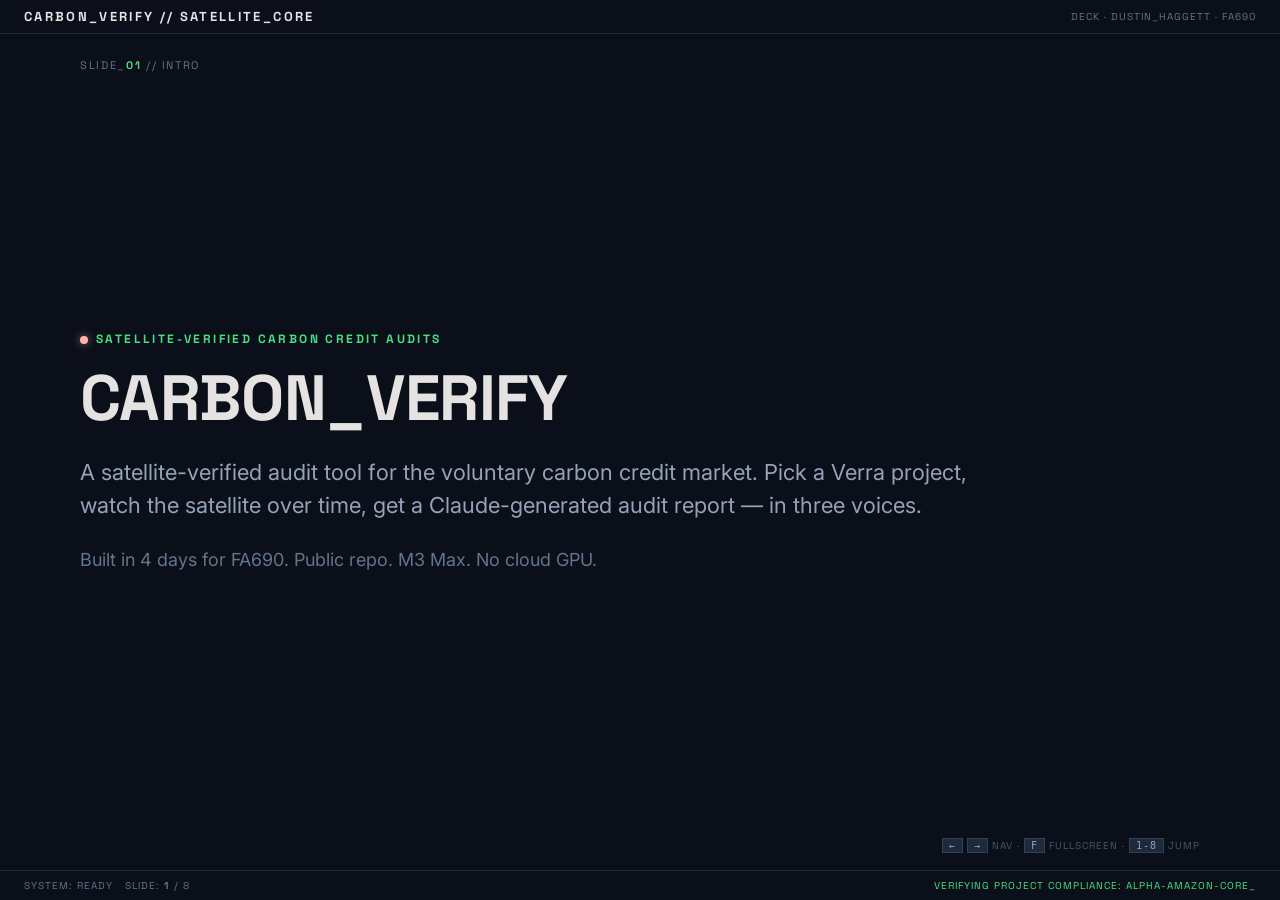
==== docs/deck/index.html @ 1b94d6b2 "Add pitch deck + 90-second demo script - docs/deck/index.html: single-file 8-slide HTML deck with fo" ====
<!DOCTYPE html>
<html lang="en">
<head>
<meta charset="utf-8">
<meta name="viewport" content="width=device-width, initial-scale=1">
<title>CARBON_VERIFY // SATELLITE_CORE — pitch deck</title>
<link rel="preconnect" href="https://fonts.googleapis.com">
<link rel="preconnect" href="https://fonts.gstatic.com" crossorigin>
<link href="https://fonts.googleapis.com/css2?family=Inter:wght@400;600;700&family=Space+Grotesk:wght@500;700;900&display=swap" rel="stylesheet">
<style>
:root{
  --bg:#0B0F19; --surface-low:#0e1320; --surface:#161B22; --surface-high:#1e293b;
  --text:#e5e2e2; --text-dim:#94a3b8; --text-faint:#64748b; --text-mute:#475569;
  --border:#334155; --border-dim:#1e293b;
  --accent:#10b981; --accent-bright:#4ade80; --accent-glow:rgba(74,222,128,0.35);
  --secondary:#4de082; --tertiary:#ffb783; --error:#ffb4ab;
  --error-bg:rgba(255,180,171,0.10);
  --font-body:'Inter',system-ui,sans-serif;
  --font-mono:'Space Grotesk','JetBrains Mono',ui-monospace,monospace;
}
*{box-sizing:border-box;margin:0;padding:0}
html,body{background:var(--bg);color:var(--text);font-family:var(--font-body);
  height:100vh;overflow:hidden;-webkit-font-smoothing:antialiased}
body{display:flex;flex-direction:column}

/* === Top bar (replicates the app shell) ================================== */
.shell-top{display:flex;justify-content:space-between;align-items:center;
  padding:8px 24px;border-bottom:1px solid var(--border-dim);background:var(--bg);
  font-family:var(--font-mono);flex-shrink:0}
.shell-top .brand{font-weight:900;letter-spacing:0.18em;font-size:13px}
.shell-top .meta{font-size:10px;color:var(--text-faint);letter-spacing:0.1em}

/* === Slide stage ========================================================= */
.stage{flex:1;display:flex;align-items:center;justify-content:center;position:relative;overflow:hidden}
.slide{position:absolute;inset:0;display:flex;flex-direction:column;
  padding:48px 80px;opacity:0;pointer-events:none;
  transition:opacity 280ms ease;justify-content:center}
.slide.active{opacity:1;pointer-events:auto}

/* slide-number breadcrumb */
.crumb{position:absolute;top:24px;left:80px;font-family:var(--font-mono);
  font-size:11px;letter-spacing:0.15em;color:var(--text-faint);text-transform:uppercase}
.crumb b{color:var(--accent-bright)}

/* === Typography =========================================================== */
.eyebrow{font-family:var(--font-mono);font-size:12px;font-weight:700;
  letter-spacing:0.2em;text-transform:uppercase;color:var(--accent-bright);
  margin-bottom:18px}
h1.hero{font-family:var(--font-mono);font-weight:900;font-size:64px;letter-spacing:-0.01em;line-height:1.05;text-transform:uppercase;color:var(--text)}
h1.title{font-family:var(--font-body);font-weight:700;font-size:56px;letter-spacing:-0.02em;line-height:1.05}
h2{font-family:var(--font-body);font-weight:700;font-size:38px;letter-spacing:-0.015em;line-height:1.1;margin-bottom:18px}
.lede{font-family:var(--font-body);font-size:22px;color:var(--text-dim);max-width:920px;line-height:1.5;font-weight:400}
.kicker{font-family:var(--font-body);font-size:18px;color:var(--text-faint);max-width:820px;line-height:1.5;margin-top:24px}
.label-caps{font-family:var(--font-mono);font-size:11px;font-weight:700;letter-spacing:0.12em;text-transform:uppercase;color:var(--text-faint)}

/* === Pills (re-uses app component vocabulary) ============================= */
.pill{display:inline-flex;align-items:center;padding:4px 10px;
  font-family:var(--font-mono);font-size:12px;font-weight:700;letter-spacing:0.08em;
  text-transform:uppercase;border:1px solid;background:transparent}
.pill-critical{color:var(--error);border-color:var(--error);background:var(--error-bg)}
.pill-moderate{color:var(--tertiary);border-color:var(--tertiary);background:rgba(255,183,131,0.10)}
.pill-low{color:var(--accent-bright);border-color:var(--accent-bright);background:rgba(74,222,128,0.10)}

/* === Stat grid (slide 2) ================================================== */
.stat-grid{display:grid;grid-template-columns:repeat(4,1fr);gap:0;margin-top:36px;
  border-top:1px solid var(--border-dim);border-bottom:1px solid var(--border-dim)}
.stat-cell{padding:24px 24px;border-right:1px solid var(--border-dim)}
.stat-cell:last-child{border-right:none}
.stat-cell .v{font-family:var(--font-mono);font-size:48px;font-weight:500;letter-spacing:0.02em;color:var(--text);line-height:1}
.stat-cell .v.error{color:var(--error)}
.stat-cell .v.secondary{color:var(--secondary)}
.stat-cell .l{font-family:var(--font-mono);font-size:11px;font-weight:700;letter-spacing:0.12em;
  text-transform:uppercase;color:var(--text-faint);margin-top:10px}

/* === Pipeline diagram ===================================================== */
.pipeline{display:grid;grid-template-columns:repeat(4,1fr);gap:16px;margin-top:48px}
.pipe-step{background:var(--surface);border:1px solid var(--border);padding:20px;position:relative}
.pipe-step .num{position:absolute;top:-1px;left:-1px;background:var(--accent);color:#003919;
  font-family:var(--font-mono);font-size:11px;font-weight:900;letter-spacing:0.1em;padding:3px 8px}
.pipe-step h3{font-family:var(--font-mono);font-size:14px;font-weight:700;letter-spacing:0.08em;
  text-transform:uppercase;color:var(--text);margin:18px 0 8px}
.pipe-step p{font-family:var(--font-body);font-size:13px;line-height:1.45;color:var(--text-dim)}
.pipe-step ul{margin-top:10px;padding:0;list-style:none}
.pipe-step ul li{font-family:var(--font-mono);font-size:11px;color:var(--text-faint);
  padding:3px 0;letter-spacing:0.04em}
.pipe-step ul li:before{content:"→ ";color:var(--accent-bright)}

/* === KPI strip preview (slide 4) ========================================== */
.kpi-preview{display:grid;grid-template-columns:repeat(4,1fr);margin-top:36px;
  border-top:1px solid var(--border-dim);border-bottom:1px solid var(--border-dim);
  background:rgba(11,15,25,0.6)}
.kpi-preview .cell{padding:20px;border-right:1px solid var(--border-dim)}
.kpi-preview .cell:last-child{border-right:none}
.kpi-preview .l{font-family:var(--font-mono);font-size:11px;letter-spacing:0.12em;
  text-transform:uppercase;color:var(--text-faint);margin-bottom:8px}
.kpi-preview .v{font-family:var(--font-mono);font-size:36px;font-weight:500;color:var(--text);line-height:1.1}
.kpi-preview .v.error{color:var(--error)}
.kpi-preview .v.secondary{color:var(--secondary)}
.kpi-preview .v .unit{font-size:13px;color:var(--text-faint);margin-left:6px;font-weight:400}

/* === Three-voice cards =================================================== */
.voice-grid{display:grid;grid-template-columns:repeat(3,1fr);gap:16px;margin-top:36px}
.voice-card{background:var(--surface);border:1px solid var(--border);padding:22px;min-height:280px;display:flex;flex-direction:column}
.voice-card .who{font-family:var(--font-mono);font-size:11px;letter-spacing:0.15em;color:var(--accent-bright);text-transform:uppercase;margin-bottom:8px}
.voice-card h4{font-family:var(--font-body);font-size:18px;font-weight:700;color:var(--text);margin-bottom:14px;line-height:1.2}
.voice-card .quote{font-family:var(--font-body);font-size:13px;color:var(--text-dim);line-height:1.55;flex:1;font-style:italic;border-left:2px solid var(--border);padding-left:12px}
.voice-card .footer{font-family:var(--font-mono);font-size:10px;color:var(--text-mute);letter-spacing:0.1em;margin-top:14px;text-transform:uppercase}

/* === Two case study layout ================================================ */
.case-row{display:grid;grid-template-columns:1fr 1fr;gap:24px;margin-top:32px}
.case{background:var(--surface);border:1px solid var(--border);padding:24px}
.case .head{display:flex;justify-content:space-between;align-items:center;margin-bottom:14px}
.case .head .id{font-family:var(--font-mono);font-size:11px;letter-spacing:0.15em;color:var(--text-faint);text-transform:uppercase}
.case h3{font-family:var(--font-body);font-size:24px;font-weight:700;line-height:1.15;margin-bottom:14px}
.case .stats{display:grid;grid-template-columns:repeat(2,1fr);gap:14px;margin:18px 0}
.case .stat{padding:10px 0;border-top:1px solid var(--border-dim)}
.case .stat .l{font-family:var(--font-mono);font-size:10px;letter-spacing:0.12em;color:var(--text-faint);text-transform:uppercase;margin-bottom:4px}
.case .stat .v{font-family:var(--font-mono);font-size:22px;color:var(--text)}
.case .takeaway{font-family:var(--font-body);font-size:14px;color:var(--text-dim);line-height:1.55;margin-top:14px}

/* === Footer status ======================================================== */
.shell-bottom{padding:8px 24px;border-top:1px solid var(--border-dim);
  font-family:var(--font-mono);font-size:10px;color:var(--text-faint);
  display:flex;justify-content:space-between;letter-spacing:0.1em;flex-shrink:0;background:var(--bg)}
.shell-bottom .live{color:var(--accent-bright)}
.cursor{animation:blink 1s steps(2,start) infinite;color:var(--accent-bright)}
@keyframes blink{to{visibility:hidden}}
@keyframes pulse{0%,100%{opacity:1}50%{opacity:0.4}}
.dot{display:inline-block;width:8px;height:8px;background:var(--error);
  border-radius:50%;box-shadow:0 0 8px rgba(255,180,171,0.6);
  animation:pulse 1.6s ease-in-out infinite;margin-right:8px;vertical-align:middle}

/* === Misc ================================================================ */
.kbd-hint{position:absolute;bottom:48px;right:80px;font-family:var(--font-mono);
  font-size:10px;color:var(--text-mute);letter-spacing:0.1em}
.kbd-hint kbd{background:var(--surface-high);border:1px solid var(--border);padding:1px 6px;color:var(--text-dim)}

.thesis{font-family:var(--font-body);font-size:46px;line-height:1.15;font-weight:700;letter-spacing:-0.02em;max-width:1100px}
.thesis em{font-style:normal;color:var(--accent-bright);text-shadow:0 0 12px var(--accent-glow)}

.endcaps{display:grid;grid-template-columns:repeat(3,1fr);gap:24px;margin-top:42px}
.endcap{background:var(--surface);border:1px solid var(--border);padding:18px}
.endcap .l{font-family:var(--font-mono);font-size:10px;letter-spacing:0.15em;color:var(--text-faint);text-transform:uppercase;margin-bottom:6px}
.endcap a, .endcap .v{font-family:var(--font-mono);font-size:14px;color:var(--accent-bright);text-decoration:none;word-break:break-all}

ul.bullets{list-style:none;padding:0;margin-top:24px}
ul.bullets li{font-family:var(--font-mono);font-size:14px;color:var(--text-dim);padding:6px 0;letter-spacing:0.04em}
ul.bullets li:before{content:"// ";color:var(--accent-bright);margin-right:6px}
</style>
</head>
<body>

<!-- Shell top -->
<header class="shell-top">
  <span class="brand">CARBON_VERIFY // SATELLITE_CORE</span>
  <span class="meta">DECK · DUSTIN_HAGGETT · FA690</span>
</header>

<!-- Slides -->
<div class="stage" id="stage">

  <!-- 1 — TITLE ----------------------------------------------------------- -->
  <section class="slide active">
    <div class="crumb">SLIDE_<b>01</b> // INTRO</div>
    <div class="eyebrow"><span class="dot"></span>SATELLITE-VERIFIED CARBON CREDIT AUDITS</div>
    <h1 class="hero">CARBON_VERIFY</h1>
    <p class="lede" style="margin-top:24px">A satellite-verified audit tool for the voluntary carbon credit market. Pick a Verra project, watch the satellite over time, get a Claude-generated audit report — in three voices.</p>
    <p class="kicker">Built in 4 days for FA690. Public repo. M3 Max. No cloud GPU.</p>
  </section>

  <!-- 2 — THE PROBLEM ----------------------------------------------------- -->
  <section class="slide">
    <div class="crumb">SLIDE_<b>02</b> // PROBLEM</div>
    <h2>The voluntary carbon market sells trust it cannot prove.</h2>
    <p class="lede">In Jan 2023 The Guardian and Die Zeit found 90%+ of Verra's Amazon rainforest credits were "phantom." Microsoft, Disney, Shell, Salesforce, BHP all bought them. Corporate sustainability teams have no satellite-grounded audit tool.</p>
    <div class="stat-grid">
      <div class="stat-cell"><div class="v secondary">$2B</div><div class="l">VCM Annual Volume</div></div>
      <div class="stat-cell"><div class="v error">90%+</div><div class="l">Credits Found "Phantom"</div></div>
      <div class="stat-cell"><div class="v">~28M</div><div class="l">Cordillera Azul Credits Sold</div></div>
      <div class="stat-cell"><div class="v">0</div><div class="l">Public Verification Tools</div></div>
    </div>
    <p class="kicker">The largest greenwashing exposure in corporate history is happening in real time, and the data is sitting in public satellites.</p>
  </section>

  <!-- 3 — THE PIPELINE ----------------------------------------------------- -->
  <section class="slide">
    <div class="crumb">SLIDE_<b>03</b> // PIPELINE</div>
    <h2>What the tool does, in one screen.</h2>
    <p class="lede">Same pipeline runs end-to-end on any Verra project ID. Generative AI is the central reasoning layer — not a chatbot wrapper.</p>
    <div class="pipeline">
      <div class="pipe-step">
        <div class="num">01</div>
        <h3>BOUNDARY</h3>
        <p>Real polygon when public, bbox approximation otherwise.</p>
        <ul><li>Verra KML</li><li>WDPA / ProtectedPlanet</li><li>Custom GeoJSON</li></ul>
      </div>
      <div class="pipe-step">
        <div class="num">02</div>
        <h3>SATELLITE</h3>
        <p>Two free public sources, no auth required.</p>
        <ul><li>Sentinel-2 (Element 84 STAC)</li><li>Hansen GFC v1.11</li><li>SCL cloud-masking</li></ul>
      </div>
      <div class="pipe-step">
        <div class="num">03</div>
        <h3>ANALYSIS</h3>
        <p>Polygon-clipped, year by year, with control areas.</p>
        <ul><li>NDVI time series</li><li>Forest-loss summary</li><li>Additionality test</li></ul>
      </div>
      <div class="pipe-step">
        <div class="num">04</div>
        <h3>CLAUDE</h3>
        <p>Same evidence package, three audiences.</p>
        <ul><li>Executive Brief</li><li>Investigative Article</li><li>Regulator Compliance</li></ul>
      </div>
    </div>
  </section>

  <!-- 4 — DEMO: CIKEL ----------------------------------------------------- -->
  <section class="slide">
    <div class="crumb">SLIDE_<b>04</b> // CASE_001 — VCS-981 CIKEL</div>
    <h2>VCS-981 Cikel Brazilian Amazon REDD APD <span style="color:var(--text-faint);font-weight:400;font-size:22px;letter-spacing:0">— Microsoft buyer</span></h2>
    <p class="lede">27,435 hectares of "protected" forest in Pará. Project start 2009. 22 years of Hansen GFC + 7 years of cloud-free Sentinel-2. The satellite tells one story; the credits tell another.</p>
    <div class="kpi-preview">
      <div class="cell"><div class="l">Forest 2000</div><div class="v">20,970 <span class="unit">Ha</span></div></div>
      <div class="cell"><div class="l">Post-start loss</div><div class="v error">−8,367 <span class="unit">Ha (39.9%)</span></div></div>
      <div class="cell"><div class="l">Verdict</div><div class="v"><span class="pill pill-critical" style="font-size:14px;padding:5px 12px">CRITICAL</span></div></div>
      <div class="cell"><div class="l">vs. Controls</div><div class="v error">−17.9 <span class="unit">pp</span></div></div>
    </div>
    <p class="kicker">39.9% of the project's forest cleared <em style="color:var(--error);font-style:normal">during</em> the credit-issuance period — at nearly double the rate of nearby unprotected land. Negative additionality is unambiguous in the satellite record.</p>
  </section>

  <!-- 5 — THREE VOICES ---------------------------------------------------- -->
  <section class="slide">
    <div class="crumb">SLIDE_<b>05</b> // CLAUDE — THREE VOICES</div>
    <h2>Same data. Three audiences. One Claude pass per voice.</h2>
    <p class="lede">The evidence block is identical in every prompt — only the system message changes. Sonnet 4.6, with strict factual constraints (no hallucinated buyers, no rounding into different orders of magnitude).</p>
    <div class="voice-grid">
      <div class="voice-card">
        <div class="who">// EXECUTIVE_BRIEF</div>
        <h4>For a Microsoft sustainability lead.</h4>
        <div class="quote">"Risk Rating: CRITICAL. Project lost 39.9% of its 2000 forest cover after project start, outpacing the mean control rate of 22.0% by 17.9 pp. Recommended Action: WRITE DOWN / DO NOT RETIRE."</div>
        <div class="footer">~550 words · risk pill · timeline · recommended action</div>
      </div>
      <div class="voice-card">
        <div class="who">// INVESTIGATIVE_ARTICLE</div>
        <h4>For a Guardian environment desk.</h4>
        <div class="quote">"A flagship Brazilian REDD scheme destroyed 39.9% of its protected forest — worse than nearby areas with no conservation status whatsoever, according to satellite data analyzed by CarbonVerifier."</div>
        <div class="footer">~640 words · narrative · per-year timeline · attribution</div>
      </div>
      <div class="voice-card">
        <div class="who">// REGULATOR_BRIEF</div>
        <h4>For a Verra compliance auditor.</h4>
        <div class="quote">"CRITICAL VIOLATION — VCS Standard 3.4 (Additionality). Negative additionality of −17.86 pp; project area lost more forest than comparable unprotected areas. Recommended action: credit invalidation."</div>
        <div class="footer">~1,000 words · cited sections · table · action plan</div>
      </div>
    </div>
  </section>

  <!-- 6 — TWO MORE CASES -------------------------------------------------- -->
  <section class="slide">
    <div class="crumb">SLIDE_<b>06</b> // BEYOND CIKEL</div>
    <h2>Two more cases — three failure modes.</h2>
    <p class="lede">Cikel is the textbook scandal. The other two cases reveal what satellites <em>can't</em> see, and where additionality math itself breaks down.</p>
    <div class="case-row">
      <div class="case">
        <div class="head">
          <span class="id">// CASE_002 — ADPML / PACAJAI</span>
          <span class="pill pill-moderate">HIGH</span>
        </div>
        <h3>Forest mostly intact. Verra suspended for land-grabbing.</h3>
        <div class="stats">
          <div class="stat"><div class="l">Loss rate</div><div class="v">6.46%</div></div>
          <div class="stat"><div class="l">vs. Controls</div><div class="v secondary">+3.5 pp</div></div>
          <div class="stat"><div class="l">Boundary</div><div class="v" style="font-size:13px">REAL_KML · 5_POLYGONS</div></div>
          <div class="stat"><div class="l">Status</div><div class="v" style="font-size:13px;color:var(--error)">SUSPENDED</div></div>
        </div>
        <p class="takeaway"><strong>Limit of remote sensing.</strong> The satellite shows the trees are still standing. Verra suspended for human-rights / forced-evictions allegations from local communities. Satellites can verify forest cover; they can't verify consent.</p>
      </div>
      <div class="case">
        <div class="head">
          <span class="id">// CASE_003 — VCS-985 CORDILLERA AZUL</span>
          <span class="pill pill-moderate">MODERATE</span>
        </div>
        <h3>0.6% loss. Park was already protected.</h3>
        <div class="stats">
          <div class="stat"><div class="l">Loss rate</div><div class="v secondary">0.61%</div></div>
          <div class="stat"><div class="l">vs. Controls</div><div class="v secondary">+3.2 pp</div></div>
          <div class="stat"><div class="l">Boundary</div><div class="v" style="font-size:13px">WDPA · POLYGON</div></div>
          <div class="stat"><div class="l">Buyers</div><div class="v" style="font-size:13px">SHELL · TOTALENERGIES</div></div>
        </div>
        <p class="takeaway"><strong>Limit of additionality math.</strong> Cordillera Azul was a national park before the carbon project. The +3.2 pp gap vs. unprotected controls cannot be attributed to the REDD intervention — it could be the legal protection that already existed. Credits exist more in the baseline than in reality.</p>
      </div>
    </div>
  </section>

  <!-- 7 — THE THESIS ------------------------------------------------------ -->
  <section class="slide" style="text-align:left">
    <div class="crumb">SLIDE_<b>07</b> // THESIS</div>
    <div class="eyebrow">// CLOSING ARGUMENT</div>
    <p class="thesis">Generative AI as <em>accountability infrastructure</em> for the largest greenwashing market on earth.</p>
    <p class="kicker" style="font-size:20px;max-width:1000px;margin-top:36px">Satellites without prose = data that nobody reads. Prose without data = exactly what we have today. The combination — strict-factual Claude reports anchored to public satellite data — is the missing primitive. The pipeline took 4 days. The market is $2 billion a year.</p>
  </section>

  <!-- 8 — END / REPO + STACK ---------------------------------------------- -->
  <section class="slide">
    <div class="crumb">SLIDE_<b>08</b> // EOF</div>
    <h2>Public repo. Open data. Reproducible.</h2>
    <ul class="bullets">
      <li>6 demo projects pre-configured (3 fully analyzed end-to-end)</li>
      <li>Pipeline reruns from any STAC + Hansen + Claude credentials</li>
      <li>Python 3.13 · uv · Streamlit · rasterio · shapely · folium · plotly · reportlab · PIL · anthropic</li>
      <li>~3,200 lines of code · ~12 GB of cached satellite data on M3 Max</li>
    </ul>
    <div class="endcaps">
      <div class="endcap">
        <div class="l">REPO</div>
        <a href="https://github.com/dustinhaggett/CarbonVerifier" target="_blank">github.com/dustinhaggett/CarbonVerifier</a>
      </div>
      <div class="endcap">
        <div class="l">MODEL</div>
        <span class="v">claude-sonnet-4-6</span>
      </div>
      <div class="endcap">
        <div class="l">CLASS</div>
        <span class="v">FA690 // CREATIVITY OLYMPICS</span>
      </div>
    </div>
  </section>

</div>

<!-- Shell bottom -->
<footer class="shell-bottom">
  <div>
    <span>SYSTEM: READY</span>&nbsp;&nbsp;
    <span>SLIDE: <b id="slide-num">1</b> / <span id="slide-total">8</span></span>
  </div>
  <div>
    <span class="live">VERIFYING PROJECT COMPLIANCE: ALPHA-AMAZON-CORE</span><span class="cursor">_</span>
  </div>
</footer>

<div class="kbd-hint">
  <kbd>←</kbd> <kbd>→</kbd> NAV · <kbd>F</kbd> FULLSCREEN · <kbd>1-8</kbd> JUMP
</div>

<script>
const slides = document.querySelectorAll('.slide');
let i = 0;
const total = slides.length;
document.getElementById('slide-total').textContent = total;
function show(n){
  i = Math.max(0, Math.min(total-1, n));
  slides.forEach((s,k)=>s.classList.toggle('active', k===i));
  document.getElementById('slide-num').textContent = i+1;
}
document.addEventListener('keydown', e=>{
  if(e.key==='ArrowRight'||e.key===' '||e.key==='PageDown') show(i+1);
  else if(e.key==='ArrowLeft'||e.key==='PageUp') show(i-1);
  else if(e.key==='Home') show(0);
  else if(e.key==='End') show(total-1);
  else if(e.key==='f'||e.key==='F'){
    if(!document.fullscreenElement) document.documentElement.requestFullscreen();
    else document.exitFullscreen();
  }
  else if(/^[1-9]$/.test(e.key)) show(parseInt(e.key)-1);
});
document.addEventListener('click', e=>{
  if(e.target.tagName==='A') return;
  show(i+1);
});
</script>
</body>
</html>
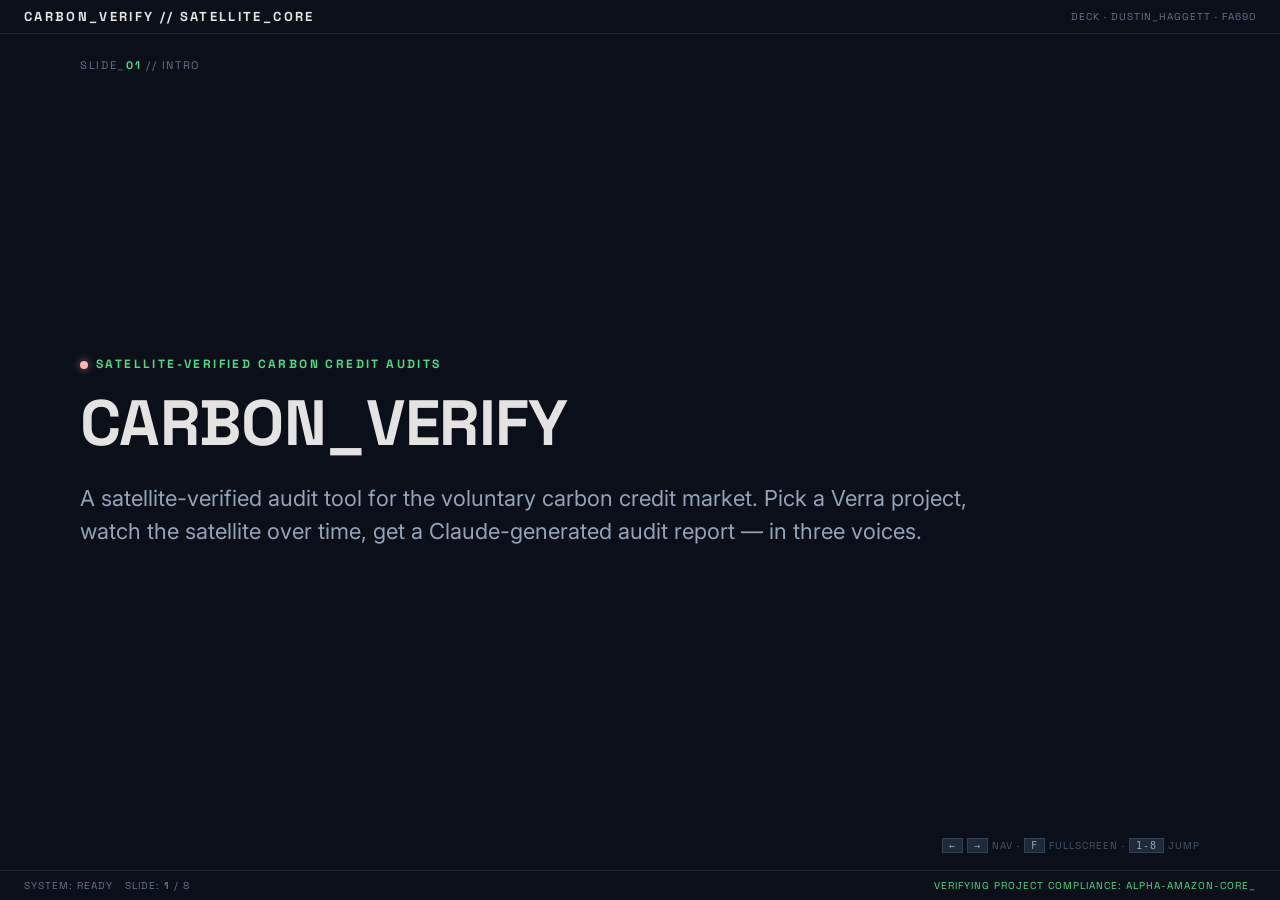
==== commit 10edea6c: "Drop class-meta line from deck cover slide" ====
--- a/docs/deck/index.html
+++ b/docs/deck/index.html
@@ -165,7 +165,6 @@
     <div class="eyebrow"><span class="dot"></span>SATELLITE-VERIFIED CARBON CREDIT AUDITS</div>
     <h1 class="hero">CARBON_VERIFY</h1>
     <p class="lede" style="margin-top:24px">A satellite-verified audit tool for the voluntary carbon credit market. Pick a Verra project, watch the satellite over time, get a Claude-generated audit report — in three voices.</p>
-    <p class="kicker">Built in 4 days for FA690. Public repo. M3 Max. No cloud GPU.</p>
   </section>
 
   <!-- 2 — THE PROBLEM ----------------------------------------------------- -->
@@ -217,16 +216,16 @@
 
   <!-- 4 — DEMO: CIKEL ----------------------------------------------------- -->
   <section class="slide">
-    <div class="crumb">SLIDE_<b>04</b> // CASE_001 — VCS-981 CIKEL</div>
-    <h2>VCS-981 Cikel Brazilian Amazon REDD APD <span style="color:var(--text-faint);font-weight:400;font-size:22px;letter-spacing:0">— Microsoft buyer</span></h2>
-    <p class="lede">27,435 hectares of "protected" forest in Pará. Project start 2009. 22 years of Hansen GFC + 7 years of cloud-free Sentinel-2. The satellite tells one story; the credits tell another.</p>
+    <div class="crumb">SLIDE_<b>04</b> // CASE_001 — VCS-832 CIKEL</div>
+    <h2>VCS-832 Cikel Brazilian Amazon REDD APD <span style="color:var(--text-faint);font-weight:400;font-size:22px;letter-spacing:0">— Microsoft buyer</span></h2>
+    <p class="lede">Cikel-Brasil Verde timber concession in Paragominas, Pará. Real KML from the Verra PDD covers 208,000 ha; 27,435 ha is the carbon-credited subset. Project start 2009.</p>
     <div class="kpi-preview">
-      <div class="cell"><div class="l">Forest 2000</div><div class="v">20,970 <span class="unit">Ha</span></div></div>
-      <div class="cell"><div class="l">Post-start loss</div><div class="v error">−8,367 <span class="unit">Ha (39.9%)</span></div></div>
-      <div class="cell"><div class="l">Verdict</div><div class="v"><span class="pill pill-critical" style="font-size:14px;padding:5px 12px">CRITICAL</span></div></div>
-      <div class="cell"><div class="l">vs. Controls</div><div class="v error">−17.9 <span class="unit">pp</span></div></div>
-    </div>
-    <p class="kicker">39.9% of the project's forest cleared <em style="color:var(--error);font-style:normal">during</em> the credit-issuance period — at nearly double the rate of nearby unprotected land. Negative additionality is unambiguous in the satellite record.</p>
+      <div class="cell"><div class="l">Forest 2000</div><div class="v">205,961 <span class="unit">Ha</span></div></div>
+      <div class="cell"><div class="l">Post-start loss</div><div class="v secondary">−4,363 <span class="unit">Ha (2.12%)</span></div></div>
+      <div class="cell"><div class="l">Verdict</div><div class="v"><span class="pill pill-low" style="font-size:14px;padding:5px 12px">STRONG</span></div></div>
+      <div class="cell"><div class="l">vs. Controls</div><div class="v secondary">+24.98 <span class="unit">pp</span></div></div>
+    </div>
+    <p class="kicker">Despite being named in <em style="color:var(--text);font-style:normal">The Guardian</em>'s 2023 phantom-credits investigation, the satellite record at the registered boundary actually <em style="color:var(--accent-bright);font-style:normal">supports</em> the project's protection claim. Surrounding unprotected Pará lost 27% of its forest. Cikel lost 2%.</p>
   </section>
 
   <!-- 5 — THREE VOICES ---------------------------------------------------- -->
@@ -238,59 +237,68 @@
       <div class="voice-card">
         <div class="who">// EXECUTIVE_BRIEF</div>
         <h4>For a Microsoft sustainability lead.</h4>
-        <div class="quote">"Risk Rating: CRITICAL. Project lost 39.9% of its 2000 forest cover after project start, outpacing the mean control rate of 22.0% by 17.9 pp. Recommended Action: WRITE DOWN / DO NOT RETIRE."</div>
+        <div class="quote">"Risk Rating: MODERATE. Project demonstrates strong additionality vs controls (+25 pp), but a 2016 single-year loss spike of 1,233.5 ha equals 28% of all post-start loss and warrants verification before further credit retirements."</div>
         <div class="footer">~550 words · risk pill · timeline · recommended action</div>
       </div>
       <div class="voice-card">
         <div class="who">// INVESTIGATIVE_ARTICLE</div>
         <h4>For a Guardian environment desk.</h4>
-        <div class="quote">"A flagship Brazilian REDD scheme destroyed 39.9% of its protected forest — worse than nearby areas with no conservation status whatsoever, according to satellite data analyzed by CarbonVerifier."</div>
+        <div class="quote">"Amazon Carbon Credit Project Shows Striking Forest Protection — But a Volatile Middle Decade Raises Questions. The most striking number isn't how much forest was saved; it's what happened in 2016."</div>
         <div class="footer">~640 words · narrative · per-year timeline · attribution</div>
       </div>
       <div class="voice-card">
         <div class="who">// REGULATOR_BRIEF</div>
         <h4>For a Verra compliance auditor.</h4>
-        <div class="quote">"CRITICAL VIOLATION — VCS Standard 3.4 (Additionality). Negative additionality of −17.86 pp; project area lost more forest than comparable unprotected areas. Recommended action: credit invalidation."</div>
+        <div class="quote">"VCS Standard 3.4 (Additionality) — SATISFIED on aggregate (project rate 2.12% vs control mean 27.1%). VCS Standard 3.14 (Monitoring) — flagged: 2016 in-boundary spike requires explanatory documentation against monitoring plan."</div>
         <div class="footer">~1,000 words · cited sections · table · action plan</div>
       </div>
     </div>
   </section>
 
-  <!-- 6 — TWO MORE CASES -------------------------------------------------- -->
+  <!-- 6 — THREE MORE CASES -------------------------------------------------- -->
   <section class="slide">
     <div class="crumb">SLIDE_<b>06</b> // BEYOND CIKEL</div>
-    <h2>Two more cases — three failure modes.</h2>
-    <p class="lede">Cikel is the textbook scandal. The other two cases reveal what satellites <em>can't</em> see, and where additionality math itself breaks down.</p>
-    <div class="case-row">
-      <div class="case">
+    <h2>Three more projects — four distinct outcomes.</h2>
+    <p class="lede">Cikel was the surprise vindication. The other three reveal what satellites <em>can't</em> see, where additionality math breaks down, and what the noise floor of REDD+ actually looks like.</p>
+    <div style="display:grid;grid-template-columns:repeat(3,1fr);gap:14px;margin-top:24px">
+      <div class="case" style="padding:18px">
         <div class="head">
-          <span class="id">// CASE_002 — ADPML / PACAJAI</span>
-          <span class="pill pill-moderate">HIGH</span>
-        </div>
-        <h3>Forest mostly intact. Verra suspended for land-grabbing.</h3>
+          <span class="id" style="font-size:10px">// VCS-981 PACAJAI</span>
+          <span class="pill pill-moderate" style="font-size:10px;padding:2px 6px">HIGH</span>
+        </div>
+        <h3 style="font-size:18px">Forest intact. Verra suspended for land-grabbing.</h3>
         <div class="stats">
-          <div class="stat"><div class="l">Loss rate</div><div class="v">6.46%</div></div>
-          <div class="stat"><div class="l">vs. Controls</div><div class="v secondary">+3.5 pp</div></div>
-          <div class="stat"><div class="l">Boundary</div><div class="v" style="font-size:13px">REAL_KML · 5_POLYGONS</div></div>
-          <div class="stat"><div class="l">Status</div><div class="v" style="font-size:13px;color:var(--error)">SUSPENDED</div></div>
-        </div>
-        <p class="takeaway"><strong>Limit of remote sensing.</strong> The satellite shows the trees are still standing. Verra suspended for human-rights / forced-evictions allegations from local communities. Satellites can verify forest cover; they can't verify consent.</p>
-      </div>
-      <div class="case">
+          <div class="stat"><div class="l">Loss</div><div class="v" style="font-size:18px">6.46%</div></div>
+          <div class="stat"><div class="l">vs. ctrls</div><div class="v secondary" style="font-size:18px">+3.5 pp</div></div>
+        </div>
+        <p class="takeaway" style="font-size:13px"><strong>Limit of remote sensing.</strong> Trees still standing. Verra suspended for human-rights allegations. Satellites verify cover; not consent.</p>
+      </div>
+      <div class="case" style="padding:18px">
         <div class="head">
-          <span class="id">// CASE_003 — VCS-985 CORDILLERA AZUL</span>
-          <span class="pill pill-moderate">MODERATE</span>
-        </div>
-        <h3>0.6% loss. Park was already protected.</h3>
+          <span class="id" style="font-size:10px">// VCS-985 CORDILLERA AZUL</span>
+          <span class="pill pill-moderate" style="font-size:10px;padding:2px 6px">MODERATE</span>
+        </div>
+        <h3 style="font-size:18px">0.6% loss. Park was already protected.</h3>
         <div class="stats">
-          <div class="stat"><div class="l">Loss rate</div><div class="v secondary">0.61%</div></div>
-          <div class="stat"><div class="l">vs. Controls</div><div class="v secondary">+3.2 pp</div></div>
-          <div class="stat"><div class="l">Boundary</div><div class="v" style="font-size:13px">WDPA · POLYGON</div></div>
-          <div class="stat"><div class="l">Buyers</div><div class="v" style="font-size:13px">SHELL · TOTALENERGIES</div></div>
-        </div>
-        <p class="takeaway"><strong>Limit of additionality math.</strong> Cordillera Azul was a national park before the carbon project. The +3.2 pp gap vs. unprotected controls cannot be attributed to the REDD intervention — it could be the legal protection that already existed. Credits exist more in the baseline than in reality.</p>
-      </div>
-    </div>
+          <div class="stat"><div class="l">Loss</div><div class="v secondary" style="font-size:18px">0.61%</div></div>
+          <div class="stat"><div class="l">vs. ctrls</div><div class="v secondary" style="font-size:18px">+3.2 pp</div></div>
+        </div>
+        <p class="takeaway" style="font-size:13px"><strong>Limit of additionality math.</strong> National park before the carbon project. Credits attributable to legal protection that already existed.</p>
+      </div>
+      <div class="case" style="padding:18px">
+        <div class="head">
+          <span class="id" style="font-size:10px">// VCS-934 MAI NDOMBE</span>
+          <span class="pill pill-moderate" style="font-size:10px;padding:2px 6px">HIGH</span>
+        </div>
+        <h3 style="font-size:18px">7.08% loss. No detectable additionality.</h3>
+        <div class="stats">
+          <div class="stat"><div class="l">Loss</div><div class="v" style="font-size:18px;color:var(--error)">7.08%</div></div>
+          <div class="stat"><div class="l">vs. ctrls</div><div class="v" style="font-size:18px;color:var(--error)">−1.47 pp</div></div>
+        </div>
+        <p class="takeaway" style="font-size:13px"><strong>Null result.</strong> 664 polys covering 280,072 ha. Project lost about as much forest as nearby unprotected DRC rainforest. Salesforce, Engie buyers.</p>
+      </div>
+    </div>
+    <p class="kicker" style="font-size:16px;margin-top:32px"><strong>Vindication · blind-spot · baseline-trap · null result.</strong> Satellite verification isn't a one-shot "gotcha" tool — it's a <em style="color:var(--accent-bright);font-style:normal">necessary primitive</em> for the voluntary carbon market.</p>
   </section>
 
   <!-- 7 — THE THESIS ------------------------------------------------------ -->
@@ -306,10 +314,11 @@
     <div class="crumb">SLIDE_<b>08</b> // EOF</div>
     <h2>Public repo. Open data. Reproducible.</h2>
     <ul class="bullets">
-      <li>6 demo projects pre-configured (3 fully analyzed end-to-end)</li>
+      <li>5 demo projects, real registry-pulled boundaries, 3 fully analyzed end-to-end</li>
       <li>Pipeline reruns from any STAC + Hansen + Claude credentials</li>
+      <li>scripts/fetch_verra_kml.py pulls any project's KML directly from the Verra registry</li>
       <li>Python 3.13 · uv · Streamlit · rasterio · shapely · folium · plotly · reportlab · PIL · anthropic</li>
-      <li>~3,200 lines of code · ~12 GB of cached satellite data on M3 Max</li>
+      <li>~3,400 lines of code · ~12 GB of cached satellite data on M3 Max</li>
     </ul>
     <div class="endcaps">
       <div class="endcap">
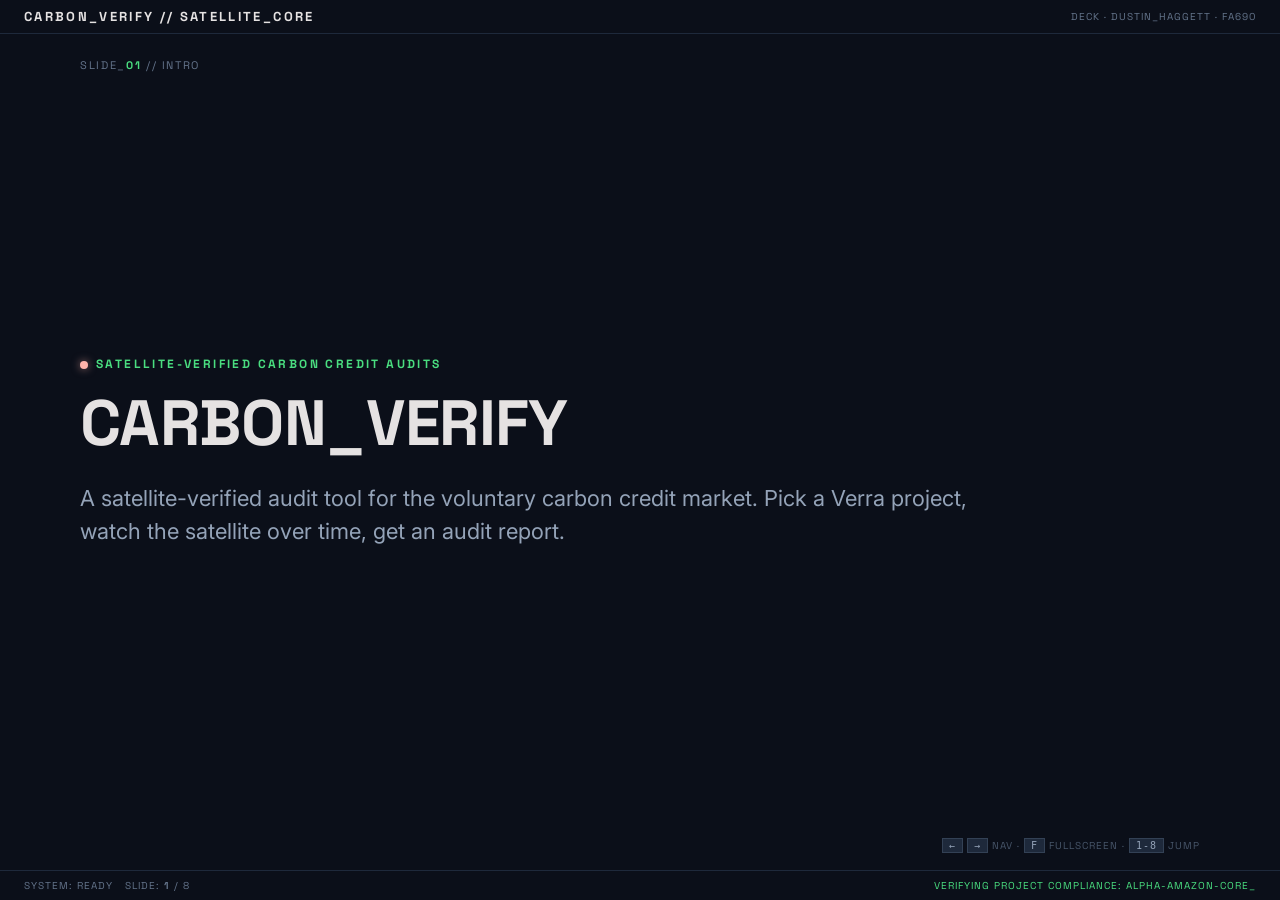
==== commit a6b3af22: "Tighten cover slide tagline (drop Claude / three voices)" ====
--- a/docs/deck/index.html
+++ b/docs/deck/index.html
@@ -164,7 +164,7 @@
     <div class="crumb">SLIDE_<b>01</b> // INTRO</div>
     <div class="eyebrow"><span class="dot"></span>SATELLITE-VERIFIED CARBON CREDIT AUDITS</div>
     <h1 class="hero">CARBON_VERIFY</h1>
-    <p class="lede" style="margin-top:24px">A satellite-verified audit tool for the voluntary carbon credit market. Pick a Verra project, watch the satellite over time, get a Claude-generated audit report — in three voices.</p>
+    <p class="lede" style="margin-top:24px">A satellite-verified audit tool for the voluntary carbon credit market. Pick a Verra project, watch the satellite over time, get an audit report.</p>
   </section>
 
   <!-- 2 — THE PROBLEM ----------------------------------------------------- -->
